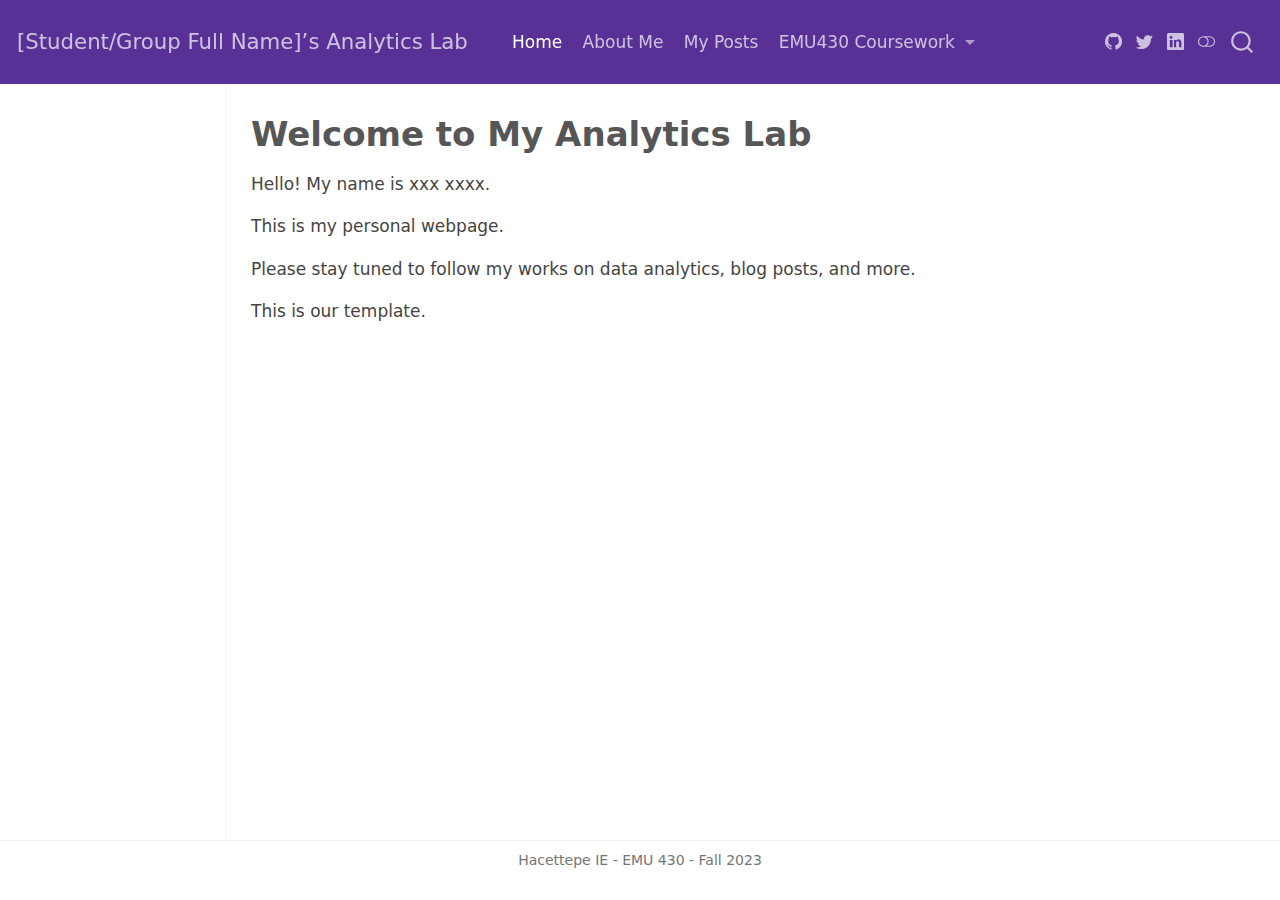
==== docs/index.html @ 13b1ffeb "Initial commit" ====
<!DOCTYPE html>
<html xmlns="http://www.w3.org/1999/xhtml" lang="en" xml:lang="en"><head>

<meta charset="utf-8">
<meta name="generator" content="quarto-1.3.450">

<meta name="viewport" content="width=device-width, initial-scale=1.0, user-scalable=yes">


<title>[Student/Group Full Name]’s Analytics Lab - Welcome to My Analytics Lab</title>
<style>
code{white-space: pre-wrap;}
span.smallcaps{font-variant: small-caps;}
div.columns{display: flex; gap: min(4vw, 1.5em);}
div.column{flex: auto; overflow-x: auto;}
div.hanging-indent{margin-left: 1.5em; text-indent: -1.5em;}
ul.task-list{list-style: none;}
ul.task-list li input[type="checkbox"] {
  width: 0.8em;
  margin: 0 0.8em 0.2em -1em; /* quarto-specific, see https://github.com/quarto-dev/quarto-cli/issues/4556 */ 
  vertical-align: middle;
}
</style>


<script src="site_libs/quarto-nav/quarto-nav.js"></script>
<script src="site_libs/quarto-nav/headroom.min.js"></script>
<script src="site_libs/clipboard/clipboard.min.js"></script>
<script src="site_libs/quarto-search/autocomplete.umd.js"></script>
<script src="site_libs/quarto-search/fuse.min.js"></script>
<script src="site_libs/quarto-search/quarto-search.js"></script>
<meta name="quarto:offset" content="./">
<script src="site_libs/quarto-html/quarto.js"></script>
<script src="site_libs/quarto-html/popper.min.js"></script>
<script src="site_libs/quarto-html/tippy.umd.min.js"></script>
<script src="site_libs/quarto-html/anchor.min.js"></script>
<link href="site_libs/quarto-html/tippy.css" rel="stylesheet">
<link href="site_libs/quarto-html/quarto-syntax-highlighting.css" rel="stylesheet" class="quarto-color-scheme" id="quarto-text-highlighting-styles">
<link href="site_libs/quarto-html/quarto-syntax-highlighting-dark.css" rel="prefetch" class="quarto-color-scheme quarto-color-alternate" id="quarto-text-highlighting-styles">
<script src="site_libs/bootstrap/bootstrap.min.js"></script>
<link href="site_libs/bootstrap/bootstrap-icons.css" rel="stylesheet">
<link href="site_libs/bootstrap/bootstrap.min.css" rel="stylesheet" class="quarto-color-scheme" id="quarto-bootstrap" data-mode="light">
<link href="site_libs/bootstrap/bootstrap-dark.min.css" rel="prefetch" class="quarto-color-scheme quarto-color-alternate" id="quarto-bootstrap" data-mode="dark">
<script id="quarto-search-options" type="application/json">{
  "location": "navbar",
  "copy-button": false,
  "collapse-after": 3,
  "panel-placement": "end",
  "type": "overlay",
  "limit": 20,
  "language": {
    "search-no-results-text": "No results",
    "search-matching-documents-text": "matching documents",
    "search-copy-link-title": "Copy link to search",
    "search-hide-matches-text": "Hide additional matches",
    "search-more-match-text": "more match in this document",
    "search-more-matches-text": "more matches in this document",
    "search-clear-button-title": "Clear",
    "search-detached-cancel-button-title": "Cancel",
    "search-submit-button-title": "Submit",
    "search-label": "Search"
  }
}</script>


<link rel="stylesheet" href="styles.css">
</head>

<body class="docked nav-fixed">

<div id="quarto-search-results"></div>
  <header id="quarto-header" class="headroom fixed-top">
    <nav class="navbar navbar-expand-lg navbar-dark ">
      <div class="navbar-container container-fluid">
      <div class="navbar-brand-container">
    <a class="navbar-brand" href="./index.html">
    <span class="navbar-title">[Student/Group Full Name]’s Analytics Lab</span>
    </a>
  </div>
            <div id="quarto-search" class="" title="Search"></div>
          <button class="navbar-toggler" type="button" data-bs-toggle="collapse" data-bs-target="#navbarCollapse" aria-controls="navbarCollapse" aria-expanded="false" aria-label="Toggle navigation" onclick="if (window.quartoToggleHeadroom) { window.quartoToggleHeadroom(); }">
  <span class="navbar-toggler-icon"></span>
</button>
          <div class="collapse navbar-collapse" id="navbarCollapse">
            <ul class="navbar-nav navbar-nav-scroll me-auto">
  <li class="nav-item">
    <a class="nav-link active" href="./index.html" rel="" target="" aria-current="page">
 <span class="menu-text">Home</span></a>
  </li>  
  <li class="nav-item">
    <a class="nav-link" href="./about.html" rel="" target="">
 <span class="menu-text">About Me</span></a>
  </li>  
  <li class="nav-item">
    <a class="nav-link" href="./posts.html" rel="" target="">
 <span class="menu-text">My Posts</span></a>
  </li>  
  <li class="nav-item dropdown ">
    <a class="nav-link dropdown-toggle" href="#" id="nav-menu-emu430-coursework" role="button" data-bs-toggle="dropdown" aria-expanded="false" rel="" target="">
 <span class="menu-text">EMU430 Coursework</span>
    </a>
    <ul class="dropdown-menu" aria-labelledby="nav-menu-emu430-coursework">    
        <li>
    <a class="dropdown-item" href="./assignments.html" rel="" target="">
 <span class="dropdown-text">Assignments</span></a>
  </li>  
        <li>
    <a class="dropdown-item" href="./project.html" rel="" target="">
 <span class="dropdown-text">Project</span></a>
  </li>  
    </ul>
  </li>
</ul>
            <div class="quarto-navbar-tools ms-auto tools-wide">
    <a href="https://twitter.com" rel="" title="" class="quarto-navigation-tool px-1" aria-label=""><i class="bi bi-github"></i></a>
    <a href="https://twitter.com" rel="" title="" class="quarto-navigation-tool px-1" aria-label=""><i class="bi bi-twitter"></i></a>
    <a href="https://linkedin.com" rel="" title="" class="quarto-navigation-tool px-1" aria-label=""><i class="bi bi-linkedin"></i></a>
  <a href="" class="quarto-color-scheme-toggle quarto-navigation-tool  px-1" onclick="window.quartoToggleColorScheme(); return false;" title="Toggle dark mode"><i class="bi"></i></a>
</div>
          </div> <!-- /navcollapse -->
      </div> <!-- /container-fluid -->
    </nav>
</header>
<!-- content -->
<div id="quarto-content" class="quarto-container page-columns page-rows-contents page-layout-article page-navbar">
<!-- sidebar -->
  <nav id="quarto-sidebar" class="sidebar collapse collapse-horizontal sidebar-navigation docked overflow-auto">
    
</nav>
<div id="quarto-sidebar-glass" data-bs-toggle="collapse" data-bs-target="#quarto-sidebar,#quarto-sidebar-glass"></div>
<!-- margin-sidebar -->
    <div id="quarto-margin-sidebar" class="sidebar margin-sidebar">
    </div>
<!-- main -->
<main class="content" id="quarto-document-content">

<header id="title-block-header" class="quarto-title-block default">
<div class="quarto-title">
<h1 class="title">Welcome to My Analytics Lab</h1>
</div>



<div class="quarto-title-meta">

    
  
    
  </div>
  

</header>

<p>Hello! My name is xxx xxxx.</p>
<p>This is my personal webpage.</p>
<p>Please stay tuned to follow my works on data analytics, blog posts, and more.</p>
<p>This is our template.</p>



<a onclick="window.scrollTo(0, 0); return false;" role="button" id="quarto-back-to-top"><i class="bi bi-arrow-up"></i> Back to top</a></main> <!-- /main -->
<script id="quarto-html-after-body" type="application/javascript">
window.document.addEventListener("DOMContentLoaded", function (event) {
  const toggleBodyColorMode = (bsSheetEl) => {
    const mode = bsSheetEl.getAttribute("data-mode");
    const bodyEl = window.document.querySelector("body");
    if (mode === "dark") {
      bodyEl.classList.add("quarto-dark");
      bodyEl.classList.remove("quarto-light");
    } else {
      bodyEl.classList.add("quarto-light");
      bodyEl.classList.remove("quarto-dark");
    }
  }
  const toggleBodyColorPrimary = () => {
    const bsSheetEl = window.document.querySelector("link#quarto-bootstrap");
    if (bsSheetEl) {
      toggleBodyColorMode(bsSheetEl);
    }
  }
  toggleBodyColorPrimary();  
  const disableStylesheet = (stylesheets) => {
    for (let i=0; i < stylesheets.length; i++) {
      const stylesheet = stylesheets[i];
      stylesheet.rel = 'prefetch';
    }
  }
  const enableStylesheet = (stylesheets) => {
    for (let i=0; i < stylesheets.length; i++) {
      const stylesheet = stylesheets[i];
      stylesheet.rel = 'stylesheet';
    }
  }
  const manageTransitions = (selector, allowTransitions) => {
    const els = window.document.querySelectorAll(selector);
    for (let i=0; i < els.length; i++) {
      const el = els[i];
      if (allowTransitions) {
        el.classList.remove('notransition');
      } else {
        el.classList.add('notransition');
      }
    }
  }
  const toggleColorMode = (alternate) => {
    // Switch the stylesheets
    const alternateStylesheets = window.document.querySelectorAll('link.quarto-color-scheme.quarto-color-alternate');
    manageTransitions('#quarto-margin-sidebar .nav-link', false);
    if (alternate) {
      enableStylesheet(alternateStylesheets);
      for (const sheetNode of alternateStylesheets) {
        if (sheetNode.id === "quarto-bootstrap") {
          toggleBodyColorMode(sheetNode);
        }
      }
    } else {
      disableStylesheet(alternateStylesheets);
      toggleBodyColorPrimary();
    }
    manageTransitions('#quarto-margin-sidebar .nav-link', true);
    // Switch the toggles
    const toggles = window.document.querySelectorAll('.quarto-color-scheme-toggle');
    for (let i=0; i < toggles.length; i++) {
      const toggle = toggles[i];
      if (toggle) {
        if (alternate) {
          toggle.classList.add("alternate");     
        } else {
          toggle.classList.remove("alternate");
        }
      }
    }
    // Hack to workaround the fact that safari doesn't
    // properly recolor the scrollbar when toggling (#1455)
    if (navigator.userAgent.indexOf('Safari') > 0 && navigator.userAgent.indexOf('Chrome') == -1) {
      manageTransitions("body", false);
      window.scrollTo(0, 1);
      setTimeout(() => {
        window.scrollTo(0, 0);
        manageTransitions("body", true);
      }, 40);  
    }
  }
  const isFileUrl = () => { 
    return window.location.protocol === 'file:';
  }
  const hasAlternateSentinel = () => {  
    let styleSentinel = getColorSchemeSentinel();
    if (styleSentinel !== null) {
      return styleSentinel === "alternate";
    } else {
      return false;
    }
  }
  const setStyleSentinel = (alternate) => {
    const value = alternate ? "alternate" : "default";
    if (!isFileUrl()) {
      window.localStorage.setItem("quarto-color-scheme", value);
    } else {
      localAlternateSentinel = value;
    }
  }
  const getColorSchemeSentinel = () => {
    if (!isFileUrl()) {
      const storageValue = window.localStorage.getItem("quarto-color-scheme");
      return storageValue != null ? storageValue : localAlternateSentinel;
    } else {
      return localAlternateSentinel;
    }
  }
  let localAlternateSentinel = 'default';
  // Dark / light mode switch
  window.quartoToggleColorScheme = () => {
    // Read the current dark / light value 
    let toAlternate = !hasAlternateSentinel();
    toggleColorMode(toAlternate);
    setStyleSentinel(toAlternate);
  };
  // Ensure there is a toggle, if there isn't float one in the top right
  if (window.document.querySelector('.quarto-color-scheme-toggle') === null) {
    const a = window.document.createElement('a');
    a.classList.add('top-right');
    a.classList.add('quarto-color-scheme-toggle');
    a.href = "";
    a.onclick = function() { try { window.quartoToggleColorScheme(); } catch {} return false; };
    const i = window.document.createElement("i");
    i.classList.add('bi');
    a.appendChild(i);
    window.document.body.appendChild(a);
  }
  // Switch to dark mode if need be
  if (hasAlternateSentinel()) {
    toggleColorMode(true);
  } else {
    toggleColorMode(false);
  }
  const icon = "";
  const anchorJS = new window.AnchorJS();
  anchorJS.options = {
    placement: 'right',
    icon: icon
  };
  anchorJS.add('.anchored');
  const isCodeAnnotation = (el) => {
    for (const clz of el.classList) {
      if (clz.startsWith('code-annotation-')) {                     
        return true;
      }
    }
    return false;
  }
  const clipboard = new window.ClipboardJS('.code-copy-button', {
    text: function(trigger) {
      const codeEl = trigger.previousElementSibling.cloneNode(true);
      for (const childEl of codeEl.children) {
        if (isCodeAnnotation(childEl)) {
          childEl.remove();
        }
      }
      return codeEl.innerText;
    }
  });
  clipboard.on('success', function(e) {
    // button target
    const button = e.trigger;
    // don't keep focus
    button.blur();
    // flash "checked"
    button.classList.add('code-copy-button-checked');
    var currentTitle = button.getAttribute("title");
    button.setAttribute("title", "Copied!");
    let tooltip;
    if (window.bootstrap) {
      button.setAttribute("data-bs-toggle", "tooltip");
      button.setAttribute("data-bs-placement", "left");
      button.setAttribute("data-bs-title", "Copied!");
      tooltip = new bootstrap.Tooltip(button, 
        { trigger: "manual", 
          customClass: "code-copy-button-tooltip",
          offset: [0, -8]});
      tooltip.show();    
    }
    setTimeout(function() {
      if (tooltip) {
        tooltip.hide();
        button.removeAttribute("data-bs-title");
        button.removeAttribute("data-bs-toggle");
        button.removeAttribute("data-bs-placement");
      }
      button.setAttribute("title", currentTitle);
      button.classList.remove('code-copy-button-checked');
    }, 1000);
    // clear code selection
    e.clearSelection();
  });
  function tippyHover(el, contentFn) {
    const config = {
      allowHTML: true,
      content: contentFn,
      maxWidth: 500,
      delay: 100,
      arrow: false,
      appendTo: function(el) {
          return el.parentElement;
      },
      interactive: true,
      interactiveBorder: 10,
      theme: 'quarto',
      placement: 'bottom-start'
    };
    window.tippy(el, config); 
  }
  const noterefs = window.document.querySelectorAll('a[role="doc-noteref"]');
  for (var i=0; i<noterefs.length; i++) {
    const ref = noterefs[i];
    tippyHover(ref, function() {
      // use id or data attribute instead here
      let href = ref.getAttribute('data-footnote-href') || ref.getAttribute('href');
      try { href = new URL(href).hash; } catch {}
      const id = href.replace(/^#\/?/, "");
      const note = window.document.getElementById(id);
      return note.innerHTML;
    });
  }
      let selectedAnnoteEl;
      const selectorForAnnotation = ( cell, annotation) => {
        let cellAttr = 'data-code-cell="' + cell + '"';
        let lineAttr = 'data-code-annotation="' +  annotation + '"';
        const selector = 'span[' + cellAttr + '][' + lineAttr + ']';
        return selector;
      }
      const selectCodeLines = (annoteEl) => {
        const doc = window.document;
        const targetCell = annoteEl.getAttribute("data-target-cell");
        const targetAnnotation = annoteEl.getAttribute("data-target-annotation");
        const annoteSpan = window.document.querySelector(selectorForAnnotation(targetCell, targetAnnotation));
        const lines = annoteSpan.getAttribute("data-code-lines").split(",");
        const lineIds = lines.map((line) => {
          return targetCell + "-" + line;
        })
        let top = null;
        let height = null;
        let parent = null;
        if (lineIds.length > 0) {
            //compute the position of the single el (top and bottom and make a div)
            const el = window.document.getElementById(lineIds[0]);
            top = el.offsetTop;
            height = el.offsetHeight;
            parent = el.parentElement.parentElement;
          if (lineIds.length > 1) {
            const lastEl = window.document.getElementById(lineIds[lineIds.length - 1]);
            const bottom = lastEl.offsetTop + lastEl.offsetHeight;
            height = bottom - top;
          }
          if (top !== null && height !== null && parent !== null) {
            // cook up a div (if necessary) and position it 
            let div = window.document.getElementById("code-annotation-line-highlight");
            if (div === null) {
              div = window.document.createElement("div");
              div.setAttribute("id", "code-annotation-line-highlight");
              div.style.position = 'absolute';
              parent.appendChild(div);
            }
            div.style.top = top - 2 + "px";
            div.style.height = height + 4 + "px";
            let gutterDiv = window.document.getElementById("code-annotation-line-highlight-gutter");
            if (gutterDiv === null) {
              gutterDiv = window.document.createElement("div");
              gutterDiv.setAttribute("id", "code-annotation-line-highlight-gutter");
              gutterDiv.style.position = 'absolute';
              const codeCell = window.document.getElementById(targetCell);
              const gutter = codeCell.querySelector('.code-annotation-gutter');
              gutter.appendChild(gutterDiv);
            }
            gutterDiv.style.top = top - 2 + "px";
            gutterDiv.style.height = height + 4 + "px";
          }
          selectedAnnoteEl = annoteEl;
        }
      };
      const unselectCodeLines = () => {
        const elementsIds = ["code-annotation-line-highlight", "code-annotation-line-highlight-gutter"];
        elementsIds.forEach((elId) => {
          const div = window.document.getElementById(elId);
          if (div) {
            div.remove();
          }
        });
        selectedAnnoteEl = undefined;
      };
      // Attach click handler to the DT
      const annoteDls = window.document.querySelectorAll('dt[data-target-cell]');
      for (const annoteDlNode of annoteDls) {
        annoteDlNode.addEventListener('click', (event) => {
          const clickedEl = event.target;
          if (clickedEl !== selectedAnnoteEl) {
            unselectCodeLines();
            const activeEl = window.document.querySelector('dt[data-target-cell].code-annotation-active');
            if (activeEl) {
              activeEl.classList.remove('code-annotation-active');
            }
            selectCodeLines(clickedEl);
            clickedEl.classList.add('code-annotation-active');
          } else {
            // Unselect the line
            unselectCodeLines();
            clickedEl.classList.remove('code-annotation-active');
          }
        });
      }
  const findCites = (el) => {
    const parentEl = el.parentElement;
    if (parentEl) {
      const cites = parentEl.dataset.cites;
      if (cites) {
        return {
          el,
          cites: cites.split(' ')
        };
      } else {
        return findCites(el.parentElement)
      }
    } else {
      return undefined;
    }
  };
  var bibliorefs = window.document.querySelectorAll('a[role="doc-biblioref"]');
  for (var i=0; i<bibliorefs.length; i++) {
    const ref = bibliorefs[i];
    const citeInfo = findCites(ref);
    if (citeInfo) {
      tippyHover(citeInfo.el, function() {
        var popup = window.document.createElement('div');
        citeInfo.cites.forEach(function(cite) {
          var citeDiv = window.document.createElement('div');
          citeDiv.classList.add('hanging-indent');
          citeDiv.classList.add('csl-entry');
          var biblioDiv = window.document.getElementById('ref-' + cite);
          if (biblioDiv) {
            citeDiv.innerHTML = biblioDiv.innerHTML;
          }
          popup.appendChild(citeDiv);
        });
        return popup.innerHTML;
      });
    }
  }
});
</script>
</div> <!-- /content -->
<footer class="footer">
  <div class="nav-footer">
    <div class="nav-footer-left">
      &nbsp;
    </div>   
    <div class="nav-footer-center">Hacettepe IE - EMU 430 - Fall 2023</div>
    <div class="nav-footer-right">
      &nbsp;
    </div>
  </div>
</footer>



</body></html>
---- docs/site_libs/quarto-html/tippy.css ----
.tippy-box[data-animation=fade][data-state=hidden]{opacity:0}[data-tippy-root]{max-width:calc(100vw - 10px)}.tippy-box{position:relative;background-color:#333;color:#fff;border-radius:4px;font-size:14px;line-height:1.4;white-space:normal;outline:0;transition-property:transform,visibility,opacity}.tippy-box[data-placement^=top]>.tippy-arrow{bottom:0}.tippy-box[data-placement^=top]>.tippy-arrow:before{bottom:-7px;left:0;border-width:8px 8px 0;border-top-color:initial;transform-origin:center top}.tippy-box[data-placement^=bottom]>.tippy-arrow{top:0}.tippy-box[data-placement^=bottom]>.tippy-arrow:before{top:-7px;left:0;border-width:0 8px 8px;border-bottom-color:initial;transform-origin:center bottom}.tippy-box[data-placement^=left]>.tippy-arrow{right:0}.tippy-box[data-placement^=left]>.tippy-arrow:before{border-width:8px 0 8px 8px;border-left-color:initial;right:-7px;transform-origin:center left}.tippy-box[data-placement^=right]>.tippy-arrow{left:0}.tippy-box[data-placement^=right]>.tippy-arrow:before{left:-7px;border-width:8px 8px 8px 0;border-right-color:initial;transform-origin:center right}.tippy-box[data-inertia][data-state=visible]{transition-timing-function:cubic-bezier(.54,1.5,.38,1.11)}.tippy-arrow{width:16px;height:16px;color:#333}.tippy-arrow:before{content:"";position:absolute;border-color:transparent;border-style:solid}.tippy-content{position:relative;padding:5px 9px;z-index:1}
---- docs/site_libs/quarto-html/quarto-syntax-highlighting.css ----
/* quarto syntax highlight colors */
:root {
  --quarto-hl-ot-color: #003B4F;
  --quarto-hl-at-color: #657422;
  --quarto-hl-ss-color: #20794D;
  --quarto-hl-an-color: #5E5E5E;
  --quarto-hl-fu-color: #4758AB;
  --quarto-hl-st-color: #20794D;
  --quarto-hl-cf-color: #003B4F;
  --quarto-hl-op-color: #5E5E5E;
  --quarto-hl-er-color: #AD0000;
  --quarto-hl-bn-color: #AD0000;
  --quarto-hl-al-color: #AD0000;
  --quarto-hl-va-color: #111111;
  --quarto-hl-bu-color: inherit;
  --quarto-hl-ex-color: inherit;
  --quarto-hl-pp-color: #AD0000;
  --quarto-hl-in-color: #5E5E5E;
  --quarto-hl-vs-color: #20794D;
  --quarto-hl-wa-color: #5E5E5E;
  --quarto-hl-do-color: #5E5E5E;
  --quarto-hl-im-color: #00769E;
  --quarto-hl-ch-color: #20794D;
  --quarto-hl-dt-color: #AD0000;
  --quarto-hl-fl-color: #AD0000;
  --quarto-hl-co-color: #5E5E5E;
  --quarto-hl-cv-color: #5E5E5E;
  --quarto-hl-cn-color: #8f5902;
  --quarto-hl-sc-color: #5E5E5E;
  --quarto-hl-dv-color: #AD0000;
  --quarto-hl-kw-color: #003B4F;
}

/* other quarto variables */
:root {
  --quarto-font-monospace: SFMono-Regular, Menlo, Monaco, Consolas, "Liberation Mono", "Courier New", monospace;
}

pre > code.sourceCode > span {
  color: #003B4F;
}

code span {
  color: #003B4F;
}

code.sourceCode > span {
  color: #003B4F;
}

div.sourceCode,
div.sourceCode pre.sourceCode {
  color: #003B4F;
}

code span.ot {
  color: #003B4F;
  font-style: inherit;
}

code span.at {
  color: #657422;
  font-style: inherit;
}

code span.ss {
  color: #20794D;
  font-style: inherit;
}

code span.an {
  color: #5E5E5E;
  font-style: inherit;
}

code span.fu {
  color: #4758AB;
  font-style: inherit;
}

code span.st {
  color: #20794D;
  font-style: inherit;
}

code span.cf {
  color: #003B4F;
  font-style: inherit;
}

code span.op {
  color: #5E5E5E;
  font-style: inherit;
}

code span.er {
  color: #AD0000;
  font-style: inherit;
}

code span.bn {
  color: #AD0000;
  font-style: inherit;
}

code span.al {
  color: #AD0000;
  font-style: inherit;
}

code span.va {
  color: #111111;
  font-style: inherit;
}

code span.bu {
  font-style: inherit;
}

code span.ex {
  font-style: inherit;
}

code span.pp {
  color: #AD0000;
  font-style: inherit;
}

code span.in {
  color: #5E5E5E;
  font-style: inherit;
}

code span.vs {
  color: #20794D;
  font-style: inherit;
}

code span.wa {
  color: #5E5E5E;
  font-style: italic;
}

code span.do {
  color: #5E5E5E;
  font-style: italic;
}

code span.im {
  color: #00769E;
  font-style: inherit;
}

code span.ch {
  color: #20794D;
  font-style: inherit;
}

code span.dt {
  color: #AD0000;
  font-style: inherit;
}

code span.fl {
  color: #AD0000;
  font-style: inherit;
}

code span.co {
  color: #5E5E5E;
  font-style: inherit;
}

code span.cv {
  color: #5E5E5E;
  font-style: italic;
}

code span.cn {
  color: #8f5902;
  font-style: inherit;
}

code span.sc {
  color: #5E5E5E;
  font-style: inherit;
}

code span.dv {
  color: #AD0000;
  font-style: inherit;
}

code span.kw {
  color: #003B4F;
  font-style: inherit;
}

.prevent-inlining {
  content: "</";
}

/*# sourceMappingURL=debc5d5d77c3f9108843748ff7464032.css.map */
---- docs/site_libs/quarto-html/quarto-syntax-highlighting-dark.css ----
/* quarto syntax highlight colors */
:root {
  --quarto-hl-al-color: #f07178;
  --quarto-hl-an-color: #d4d0ab;
  --quarto-hl-at-color: #00e0e0;
  --quarto-hl-bn-color: #d4d0ab;
  --quarto-hl-bu-color: #abe338;
  --quarto-hl-ch-color: #abe338;
  --quarto-hl-co-color: #f8f8f2;
  --quarto-hl-cv-color: #ffd700;
  --quarto-hl-cn-color: #ffd700;
  --quarto-hl-cf-color: #ffa07a;
  --quarto-hl-dt-color: #ffa07a;
  --quarto-hl-dv-color: #d4d0ab;
  --quarto-hl-do-color: #f8f8f2;
  --quarto-hl-er-color: #f07178;
  --quarto-hl-ex-color: #00e0e0;
  --quarto-hl-fl-color: #d4d0ab;
  --quarto-hl-fu-color: #ffa07a;
  --quarto-hl-im-color: #abe338;
  --quarto-hl-in-color: #d4d0ab;
  --quarto-hl-kw-color: #ffa07a;
  --quarto-hl-op-color: #ffa07a;
  --quarto-hl-ot-color: #00e0e0;
  --quarto-hl-pp-color: #dcc6e0;
  --quarto-hl-re-color: #00e0e0;
  --quarto-hl-sc-color: #abe338;
  --quarto-hl-ss-color: #abe338;
  --quarto-hl-st-color: #abe338;
  --quarto-hl-va-color: #00e0e0;
  --quarto-hl-vs-color: #abe338;
  --quarto-hl-wa-color: #dcc6e0;
}

/* other quarto variables */
:root {
  --quarto-font-monospace: SFMono-Regular, Menlo, Monaco, Consolas, "Liberation Mono", "Courier New", monospace;
}

code span.al {
  background-color: #2a0f15;
  font-weight: bold;
  color: #f07178;
}

code span.an {
  color: #d4d0ab;
}

code span.at {
  color: #00e0e0;
}

code span.bn {
  color: #d4d0ab;
}

code span.bu {
  color: #abe338;
}

code span.ch {
  color: #abe338;
}

code span.co {
  font-style: italic;
  color: #f8f8f2;
}

code span.cv {
  color: #ffd700;
}

code span.cn {
  color: #ffd700;
}

code span.cf {
  font-weight: bold;
  color: #ffa07a;
}

code span.dt {
  color: #ffa07a;
}

code span.dv {
  color: #d4d0ab;
}

code span.do {
  color: #f8f8f2;
}

code span.er {
  color: #f07178;
  text-decoration: underline;
}

code span.ex {
  font-weight: bold;
  color: #00e0e0;
}

code span.fl {
  color: #d4d0ab;
}

code span.fu {
  color: #ffa07a;
}

code span.im {
  color: #abe338;
}

code span.in {
  color: #d4d0ab;
}

code span.kw {
  font-weight: bold;
  color: #ffa07a;
}

pre > code.sourceCode > span {
  color: #f8f8f2;
}

code span {
  color: #f8f8f2;
}

code.sourceCode > span {
  color: #f8f8f2;
}

div.sourceCode,
div.sourceCode pre.sourceCode {
  color: #f8f8f2;
}

code span.op {
  color: #ffa07a;
}

code span.ot {
  color: #00e0e0;
}

code span.pp {
  color: #dcc6e0;
}

code span.re {
  background-color: #f8f8f2;
  color: #00e0e0;
}

code span.sc {
  color: #abe338;
}

code span.ss {
  color: #abe338;
}

code span.st {
  color: #abe338;
}

code span.va {
  color: #00e0e0;
}

code span.vs {
  color: #abe338;
}

code span.wa {
  color: #dcc6e0;
}

.prevent-inlining {
  content: "</";
}

/*# sourceMappingURL=935a306eefa94366c21e1a970dddb765.css.map */
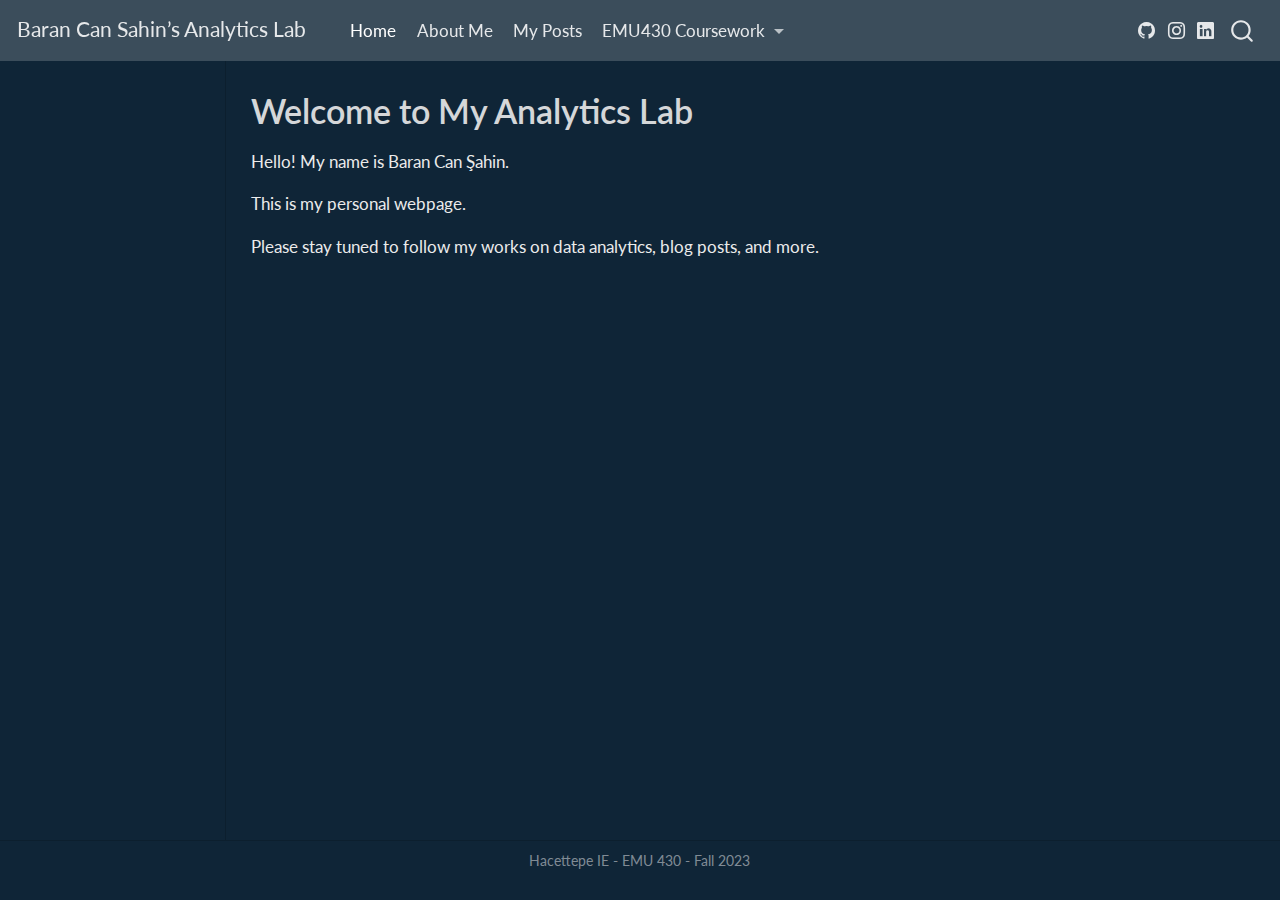
==== commit 352523b1: "lütfen" ====
--- a/docs/index.html
+++ b/docs/index.html
@@ -2,12 +2,12 @@
 <html xmlns="http://www.w3.org/1999/xhtml" lang="en" xml:lang="en"><head>
 
 <meta charset="utf-8">
-<meta name="generator" content="quarto-1.3.450">
+<meta name="generator" content="quarto-1.3.433">
 
 <meta name="viewport" content="width=device-width, initial-scale=1.0, user-scalable=yes">
 
 
-<title>[Student/Group Full Name]’s Analytics Lab - Welcome to My Analytics Lab</title>
+<title>Baran Can Sahin’s Analytics Lab - Welcome to My Analytics Lab</title>
 <style>
 code{white-space: pre-wrap;}
 span.smallcaps{font-variant: small-caps;}
@@ -35,12 +35,10 @@
 <script src="site_libs/quarto-html/tippy.umd.min.js"></script>
 <script src="site_libs/quarto-html/anchor.min.js"></script>
 <link href="site_libs/quarto-html/tippy.css" rel="stylesheet">
-<link href="site_libs/quarto-html/quarto-syntax-highlighting.css" rel="stylesheet" class="quarto-color-scheme" id="quarto-text-highlighting-styles">
-<link href="site_libs/quarto-html/quarto-syntax-highlighting-dark.css" rel="prefetch" class="quarto-color-scheme quarto-color-alternate" id="quarto-text-highlighting-styles">
+<link href="site_libs/quarto-html/quarto-syntax-highlighting-dark.css" rel="stylesheet" id="quarto-text-highlighting-styles">
 <script src="site_libs/bootstrap/bootstrap.min.js"></script>
 <link href="site_libs/bootstrap/bootstrap-icons.css" rel="stylesheet">
-<link href="site_libs/bootstrap/bootstrap.min.css" rel="stylesheet" class="quarto-color-scheme" id="quarto-bootstrap" data-mode="light">
-<link href="site_libs/bootstrap/bootstrap-dark.min.css" rel="prefetch" class="quarto-color-scheme quarto-color-alternate" id="quarto-bootstrap" data-mode="dark">
+<link href="site_libs/bootstrap/bootstrap.min.css" rel="stylesheet" id="quarto-bootstrap" data-mode="dark">
 <script id="quarto-search-options" type="application/json">{
   "location": "navbar",
   "copy-button": false,
@@ -74,7 +72,7 @@
       <div class="navbar-container container-fluid">
       <div class="navbar-brand-container">
     <a class="navbar-brand" href="./index.html">
-    <span class="navbar-title">[Student/Group Full Name]’s Analytics Lab</span>
+    <span class="navbar-title">Baran Can Sahin’s Analytics Lab</span>
     </a>
   </div>
             <div id="quarto-search" class="" title="Search"></div>
@@ -112,10 +110,9 @@
   </li>
 </ul>
             <div class="quarto-navbar-tools ms-auto tools-wide">
-    <a href="https://twitter.com" rel="" title="" class="quarto-navigation-tool px-1" aria-label=""><i class="bi bi-github"></i></a>
-    <a href="https://twitter.com" rel="" title="" class="quarto-navigation-tool px-1" aria-label=""><i class="bi bi-twitter"></i></a>
-    <a href="https://linkedin.com" rel="" title="" class="quarto-navigation-tool px-1" aria-label=""><i class="bi bi-linkedin"></i></a>
-  <a href="" class="quarto-color-scheme-toggle quarto-navigation-tool  px-1" onclick="window.quartoToggleColorScheme(); return false;" title="Toggle dark mode"><i class="bi"></i></a>
+    <a href="https://emu-hacettepe-analytics.github.io/emu430-fall2023-sahinbarancan/" rel="" title="" class="quarto-navigation-tool px-1" aria-label=""><i class="bi bi-github"></i></a>
+    <a href="https://www.instagram.com/sahinbarancan/" rel="" title="" class="quarto-navigation-tool px-1" aria-label=""><i class="bi bi-instagram"></i></a>
+    <a href="https://www.linkedin.com/in/baran-can-sahin02/" rel="" title="" class="quarto-navigation-tool px-1" aria-label=""><i class="bi bi-linkedin"></i></a>
 </div>
           </div> <!-- /navcollapse -->
       </div> <!-- /container-fluid -->
@@ -151,10 +148,9 @@
 
 </header>
 
-<p>Hello! My name is xxx xxxx.</p>
+<p>Hello! My name is Baran Can Şahin.</p>
 <p>This is my personal webpage.</p>
 <p>Please stay tuned to follow my works on data analytics, blog posts, and more.</p>
-<p>This is our template.</p>
 
 
 
@@ -179,121 +175,6 @@
     }
   }
   toggleBodyColorPrimary();  
-  const disableStylesheet = (stylesheets) => {
-    for (let i=0; i < stylesheets.length; i++) {
-      const stylesheet = stylesheets[i];
-      stylesheet.rel = 'prefetch';
-    }
-  }
-  const enableStylesheet = (stylesheets) => {
-    for (let i=0; i < stylesheets.length; i++) {
-      const stylesheet = stylesheets[i];
-      stylesheet.rel = 'stylesheet';
-    }
-  }
-  const manageTransitions = (selector, allowTransitions) => {
-    const els = window.document.querySelectorAll(selector);
-    for (let i=0; i < els.length; i++) {
-      const el = els[i];
-      if (allowTransitions) {
-        el.classList.remove('notransition');
-      } else {
-        el.classList.add('notransition');
-      }
-    }
-  }
-  const toggleColorMode = (alternate) => {
-    // Switch the stylesheets
-    const alternateStylesheets = window.document.querySelectorAll('link.quarto-color-scheme.quarto-color-alternate');
-    manageTransitions('#quarto-margin-sidebar .nav-link', false);
-    if (alternate) {
-      enableStylesheet(alternateStylesheets);
-      for (const sheetNode of alternateStylesheets) {
-        if (sheetNode.id === "quarto-bootstrap") {
-          toggleBodyColorMode(sheetNode);
-        }
-      }
-    } else {
-      disableStylesheet(alternateStylesheets);
-      toggleBodyColorPrimary();
-    }
-    manageTransitions('#quarto-margin-sidebar .nav-link', true);
-    // Switch the toggles
-    const toggles = window.document.querySelectorAll('.quarto-color-scheme-toggle');
-    for (let i=0; i < toggles.length; i++) {
-      const toggle = toggles[i];
-      if (toggle) {
-        if (alternate) {
-          toggle.classList.add("alternate");     
-        } else {
-          toggle.classList.remove("alternate");
-        }
-      }
-    }
-    // Hack to workaround the fact that safari doesn't
-    // properly recolor the scrollbar when toggling (#1455)
-    if (navigator.userAgent.indexOf('Safari') > 0 && navigator.userAgent.indexOf('Chrome') == -1) {
-      manageTransitions("body", false);
-      window.scrollTo(0, 1);
-      setTimeout(() => {
-        window.scrollTo(0, 0);
-        manageTransitions("body", true);
-      }, 40);  
-    }
-  }
-  const isFileUrl = () => { 
-    return window.location.protocol === 'file:';
-  }
-  const hasAlternateSentinel = () => {  
-    let styleSentinel = getColorSchemeSentinel();
-    if (styleSentinel !== null) {
-      return styleSentinel === "alternate";
-    } else {
-      return false;
-    }
-  }
-  const setStyleSentinel = (alternate) => {
-    const value = alternate ? "alternate" : "default";
-    if (!isFileUrl()) {
-      window.localStorage.setItem("quarto-color-scheme", value);
-    } else {
-      localAlternateSentinel = value;
-    }
-  }
-  const getColorSchemeSentinel = () => {
-    if (!isFileUrl()) {
-      const storageValue = window.localStorage.getItem("quarto-color-scheme");
-      return storageValue != null ? storageValue : localAlternateSentinel;
-    } else {
-      return localAlternateSentinel;
-    }
-  }
-  let localAlternateSentinel = 'default';
-  // Dark / light mode switch
-  window.quartoToggleColorScheme = () => {
-    // Read the current dark / light value 
-    let toAlternate = !hasAlternateSentinel();
-    toggleColorMode(toAlternate);
-    setStyleSentinel(toAlternate);
-  };
-  // Ensure there is a toggle, if there isn't float one in the top right
-  if (window.document.querySelector('.quarto-color-scheme-toggle') === null) {
-    const a = window.document.createElement('a');
-    a.classList.add('top-right');
-    a.classList.add('quarto-color-scheme-toggle');
-    a.href = "";
-    a.onclick = function() { try { window.quartoToggleColorScheme(); } catch {} return false; };
-    const i = window.document.createElement("i");
-    i.classList.add('bi');
-    a.appendChild(i);
-    window.document.body.appendChild(a);
-  }
-  // Switch to dark mode if need be
-  if (hasAlternateSentinel()) {
-    toggleColorMode(true);
-  } else {
-    toggleColorMode(false);
-  }
   const icon = "";
   const anchorJS = new window.AnchorJS();
   anchorJS.options = {
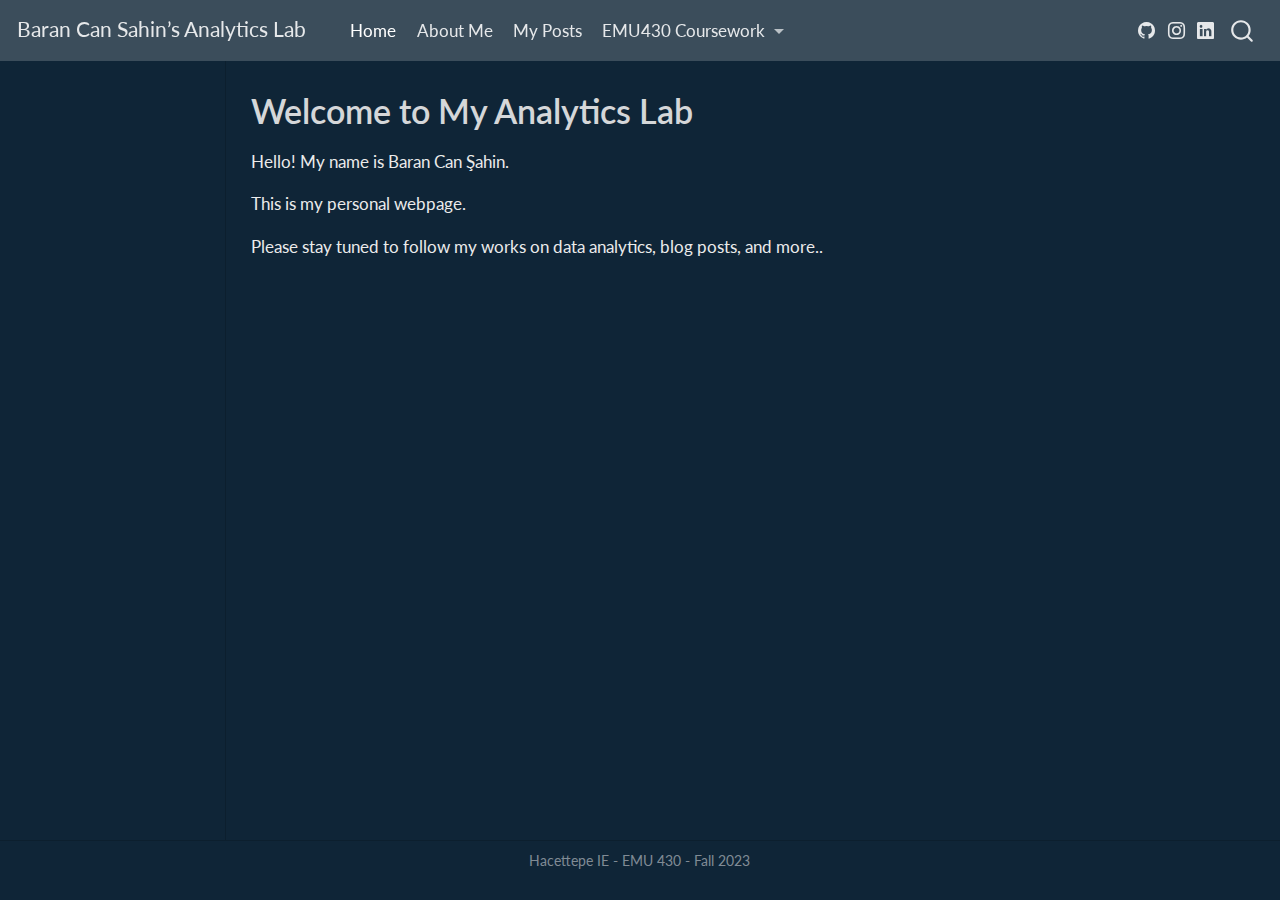
==== commit ef6139d0: "nolur olsun" ====
--- a/docs/index.html
+++ b/docs/index.html
@@ -150,7 +150,7 @@
 
 <p>Hello! My name is Baran Can Şahin.</p>
 <p>This is my personal webpage.</p>
-<p>Please stay tuned to follow my works on data analytics, blog posts, and more.</p>
+<p>Please stay tuned to follow my works on data analytics, blog posts, and more..</p>
 
 
 
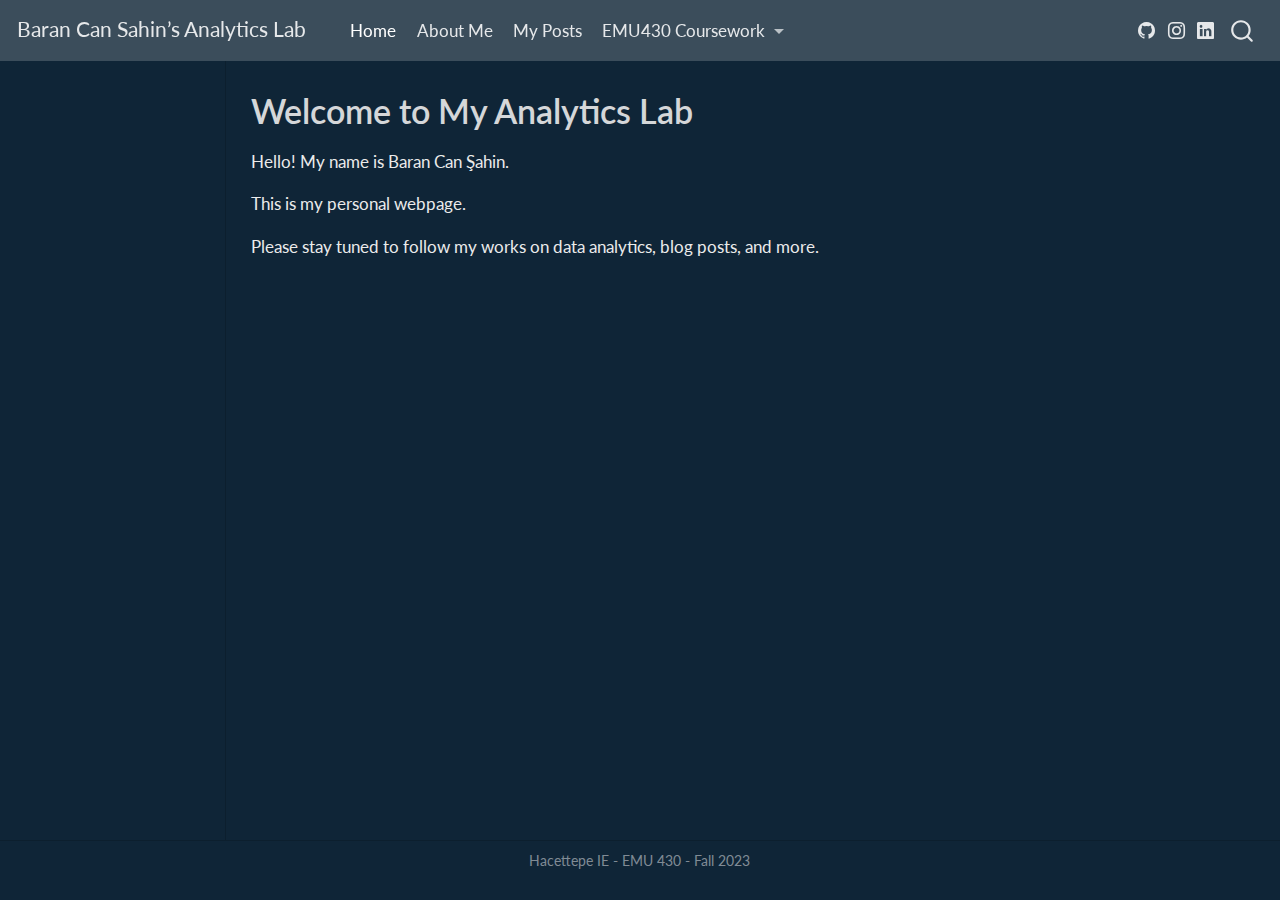
==== commit f3cb3100: "hadi" ====
--- a/docs/index.html
+++ b/docs/index.html
@@ -150,7 +150,7 @@
 
 <p>Hello! My name is Baran Can Şahin.</p>
 <p>This is my personal webpage.</p>
-<p>Please stay tuned to follow my works on data analytics, blog posts, and more..</p>
+<p>Please stay tuned to follow my works on data analytics, blog posts, and more.</p>
 
 
 
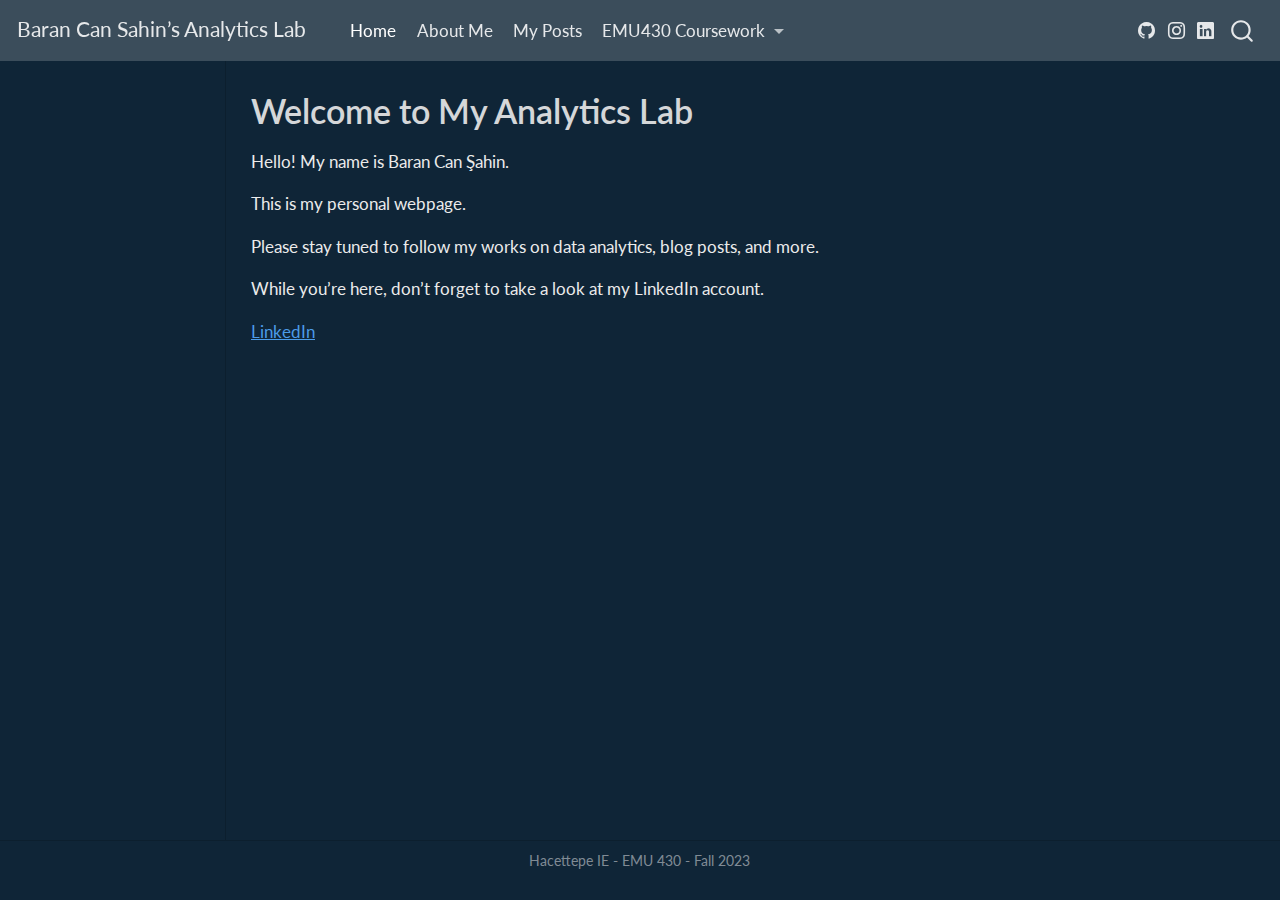
==== commit 4a40d09c: "son" ====
--- a/docs/index.html
+++ b/docs/index.html
@@ -151,6 +151,8 @@
 <p>Hello! My name is Baran Can Şahin.</p>
 <p>This is my personal webpage.</p>
 <p>Please stay tuned to follow my works on data analytics, blog posts, and more.</p>
+<p>While you’re here, don’t forget to take a look at my LinkedIn account.</p>
+<p><a href="https://www.linkedin.com/in/baran-can-sahin02/">LinkedIn</a></p>
 
 
 
